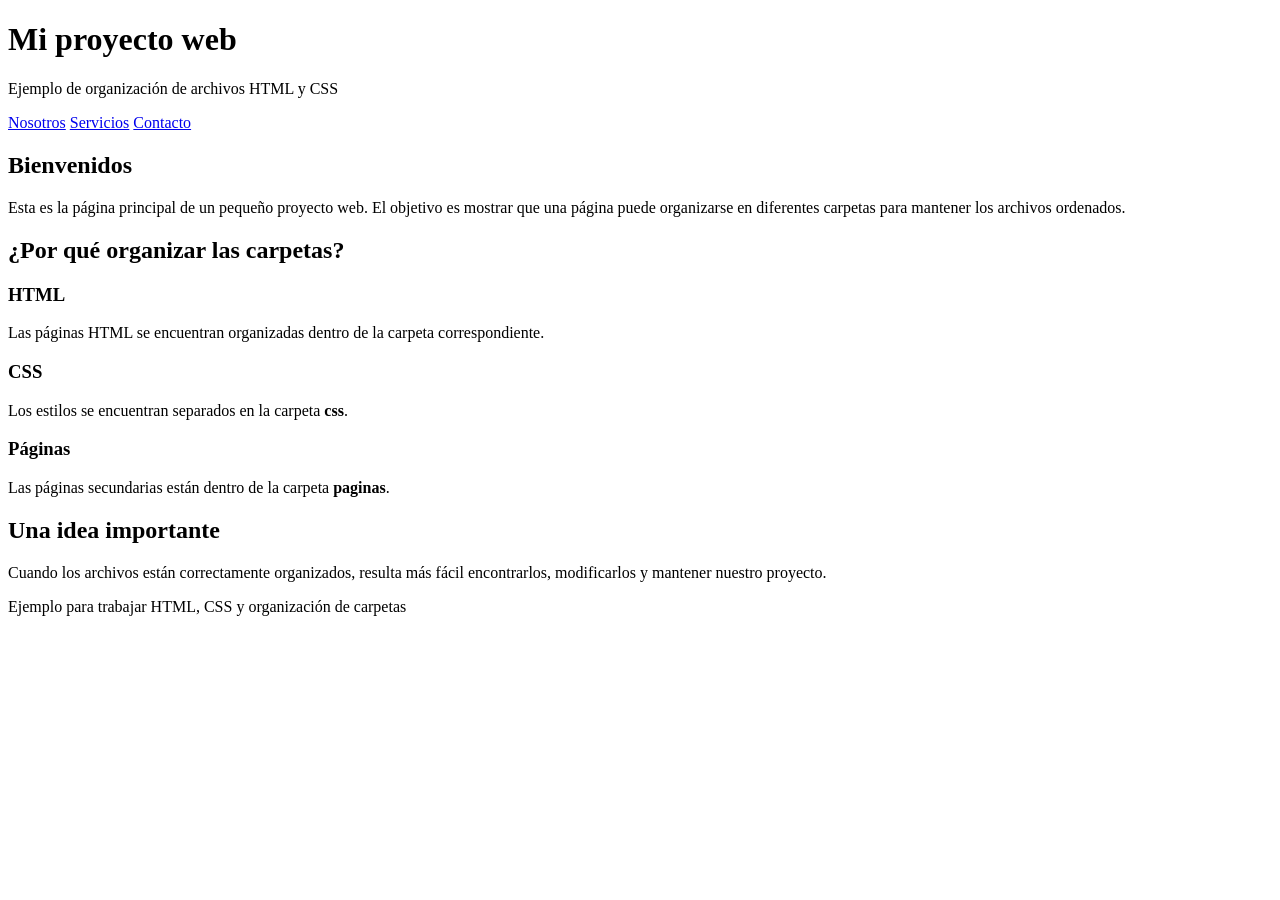
==== index.html @ 0eb1401e "Add files via upload" ====
<!DOCTYPE html>
<html lang="es">
<head>
    <meta charset="UTF-8">
    <meta name="viewport" content="width=device-width, initial-scale=1.0">
    <title>Mi proyecto web</title>

    <!-- El CSS está dentro de la carpeta css -->
    <link rel="stylesheet" href="css/estilo.css">
</head>

<body>

    <header>
        <h1>Mi proyecto web</h1>
        <p>Ejemplo de organización de archivos HTML y CSS</p>
    </header>

    <nav>
        <!-- Las páginas están dentro de la carpeta paginas -->
        <a href="paginas/nosotros.html">Nosotros</a>
        <a href="paginas/servicios.html">Servicios</a>
        <a href="paginas/contacto.html">Contacto</a>
    </nav>

    <main>
        <section class="caja">
            <h2>Bienvenidos</h2>
            <p>
                Esta es la página principal de un pequeño proyecto web.
                El objetivo es mostrar que una página puede organizarse
                en diferentes carpetas para mantener los archivos ordenados.
            </p>
        </section>

        <section class="caja">
            <h2>¿Por qué organizar las carpetas?</h2>

            <div class="tarjetas">
                <div class="tarjeta">
                    <h3>HTML</h3>
                    <p>
                        Las páginas HTML se encuentran organizadas dentro
                        de la carpeta correspondiente.
                    </p>
                </div>

                <div class="tarjeta">
                    <h3>CSS</h3>
                    <p>
                        Los estilos se encuentran separados en la carpeta
                        <strong>css</strong>.
                    </p>
                </div>

                <div class="tarjeta">
                    <h3>Páginas</h3>
                    <p>
                        Las páginas secundarias están dentro de la carpeta
                        <strong>paginas</strong>.
                    </p>
                </div>
            </div>
        </section>

        <section class="caja">
            <h2>Una idea importante</h2>
            <p>
                Cuando los archivos están correctamente organizados,
                resulta más fácil encontrarlos, modificarlos y mantener
                nuestro proyecto.
            </p>
        </section>
    </main>

    <footer>
        <p>Ejemplo para trabajar HTML, CSS y organización de carpetas</p>
    </footer>

</body>
</html>
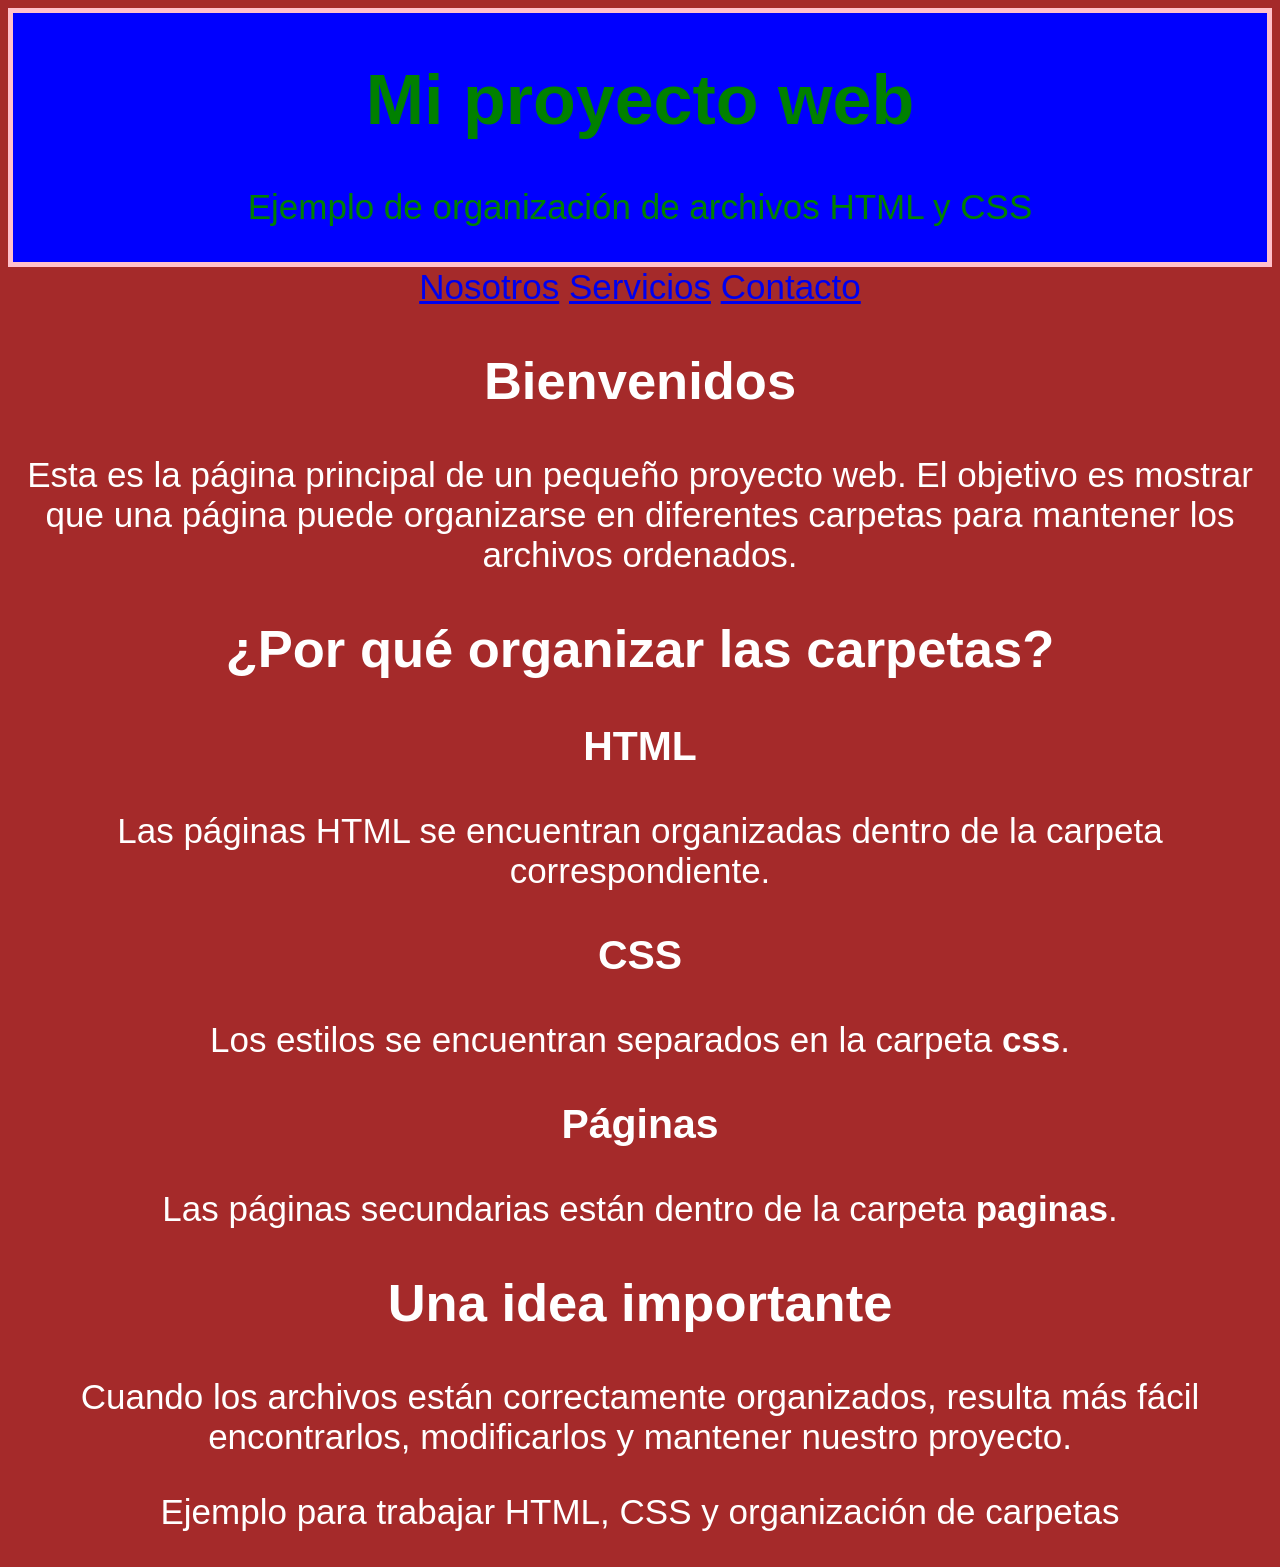
==== commit 41ab230a: "index.html" ====
--- a/index.html
+++ b/index.html
@@ -18,9 +18,9 @@
 
     <nav>
         <!-- Las páginas están dentro de la carpeta paginas -->
-        <a href="paginas/nosotros.html">Nosotros</a>
-        <a href="paginas/servicios.html">Servicios</a>
-        <a href="paginas/contacto.html">Contacto</a>
+        <a href="Paginas/nosotros.html">Nosotros</a>
+        <a href="Paginas/servicios.html">Servicios</a>
+        <a href="Paginas/contacto.html">Contacto</a>
     </nav>
 
     <main>
@@ -78,4 +78,4 @@
     </footer>
 
 </body>
-</html>+</html>
--- a/css/estilo.css
+++ b/css/estilo.css
@@ -0,0 +1,12 @@
+body{
+    background-color: brown;
+    color:white;
+    text-align:Center;
+    font-family:arial ;
+    font-size:35px;
+}
+header {
+   background-color: blue;
+    color:green;
+    border:5px  solid pink;
+}
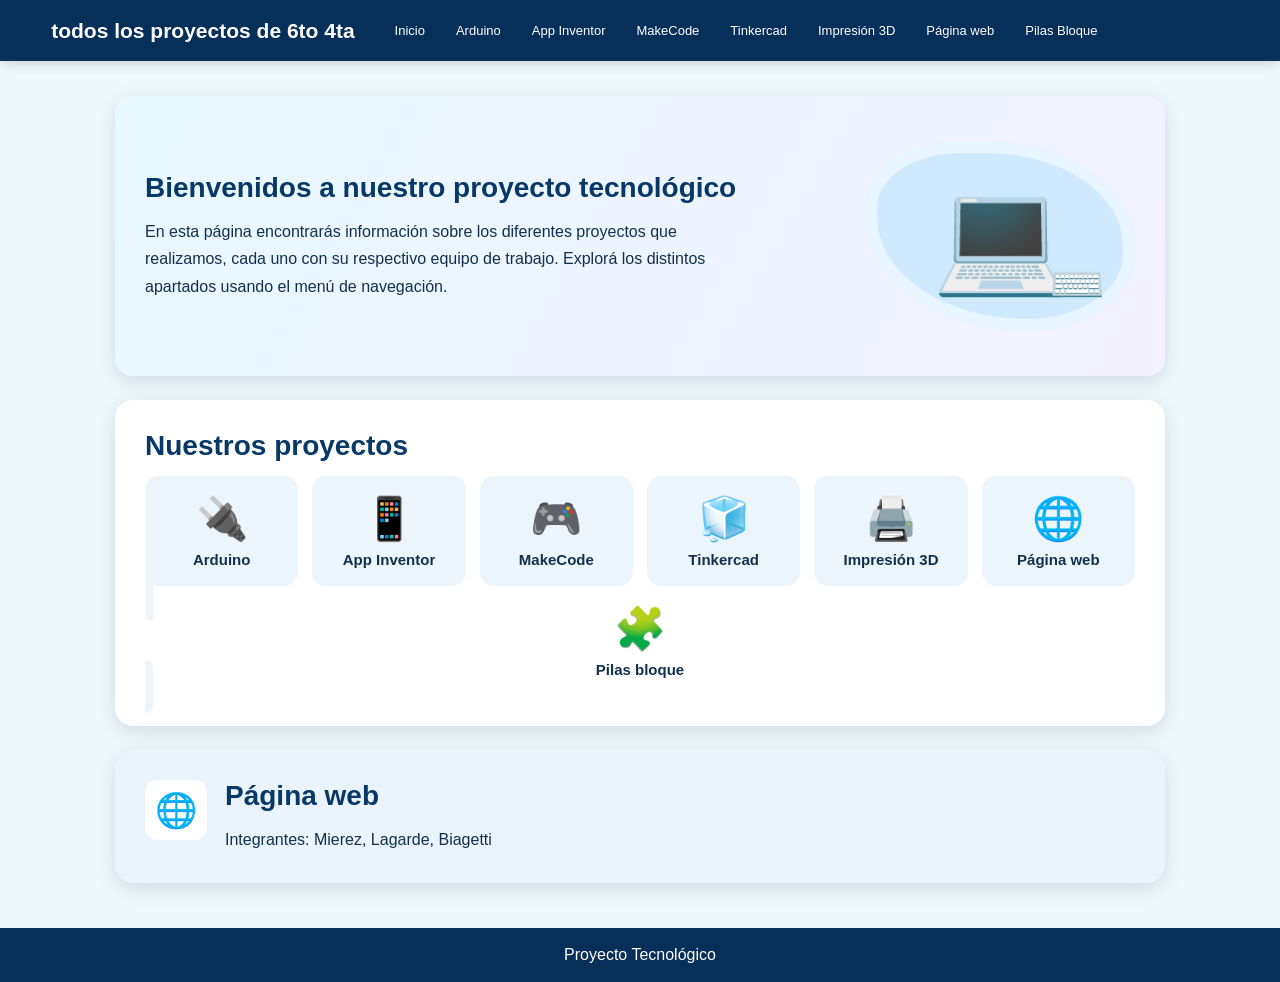
==== commit 7d509bfc: "Add files via upload" ====
--- a/index.html
+++ b/index.html
@@ -1,81 +1,29 @@
 <!DOCTYPE html>
 <html lang="es">
-<head>
-    <meta charset="UTF-8">
-    <meta name="viewport" content="width=device-width, initial-scale=1.0">
-    <title>Mi proyecto web</title>
-
-    <!-- El CSS está dentro de la carpeta css -->
-    <link rel="stylesheet" href="css/estilo.css">
-</head>
-
+<head><meta charset="UTF-8"><meta name="viewport" content="width=device-width, initial-scale=1.0">
+<title>Proyecto Tecnológico - Proyecto Tecnológico</title><link rel="stylesheet" href="estilo.css"></head>
 <body>
-
-    <header>
-        <h1>Mi proyecto web</h1>
-        <p>Ejemplo de organización de archivos HTML y CSS</p>
-    </header>
-
-    <nav>
-        <!-- Las páginas están dentro de la carpeta paginas -->
-        <a href="Paginas/nosotros.html">Nosotros</a>
-        <a href="Paginas/servicios.html">Servicios</a>
-        <a href="Paginas/contacto.html">Contacto</a>
-    </nav>
-
-    <main>
-        <section class="caja">
-            <h2>Bienvenidos</h2>
-            <p>
-                Esta es la página principal de un pequeño proyecto web.
-                El objetivo es mostrar que una página puede organizarse
-                en diferentes carpetas para mantener los archivos ordenados.
-            </p>
-        </section>
-
-        <section class="caja">
-            <h2>¿Por qué organizar las carpetas?</h2>
-
-            <div class="tarjetas">
-                <div class="tarjeta">
-                    <h3>HTML</h3>
-                    <p>
-                        Las páginas HTML se encuentran organizadas dentro
-                        de la carpeta correspondiente.
-                    </p>
-                </div>
-
-                <div class="tarjeta">
-                    <h3>CSS</h3>
-                    <p>
-                        Los estilos se encuentran separados en la carpeta
-                        <strong>css</strong>.
-                    </p>
-                </div>
-
-                <div class="tarjeta">
-                    <h3>Páginas</h3>
-                    <p>
-                        Las páginas secundarias están dentro de la carpeta
-                        <strong>paginas</strong>.
-                    </p>
-                </div>
-            </div>
-        </section>
-
-        <section class="caja">
-            <h2>Una idea importante</h2>
-            <p>
-                Cuando los archivos están correctamente organizados,
-                resulta más fácil encontrarlos, modificarlos y mantener
-                nuestro proyecto.
-            </p>
-        </section>
-    </main>
-
-    <footer>
-        <p>Ejemplo para trabajar HTML, CSS y organización de carpetas</p>
-    </footer>
-
-</body>
-</html>
+<header><div class="brand">todos los proyectos de 6to 4ta</div><nav>
+<a href="index.html">Inicio</a>
+<a href="arduino.html">Arduino</a>
+<a href="appinventor.html">App Inventor</a>
+<a href="makecode.html">MakeCode</a>
+<a href="tinkercad.html">Tinkercad</a>
+<a href="impresion3d.html">Impresión 3D</a>
+<a href="paginaweb.html">Página web</a><a href="pilasbloque.html">Pilas Bloque</a>
+</nav></header>
+<main><section class="home-intro">
+<div class="intro-text"><h2>Bienvenidos a nuestro proyecto tecnológico</h2><p>En esta página encontrarás información sobre los diferentes proyectos que realizamos, cada uno con su respectivo equipo de trabajo. Explorá los distintos apartados usando el menú de navegación.</p></div>
+<div class="hero-drawing big">💻<span>⌨️</span></div>
+</section>
+<section><h2>Nuestros proyectos</h2><div class="cards"><a class="card" href="arduino.html"><div class="card-icon">🔌</div><h3>Arduino</h3></a>
+<a class="card" href="appinventor.html"><div class="card-icon">📱</div><h3>App Inventor</h3></a>
+<a class="card" href="makecode.html"><div class="card-icon">🎮</div><h3>MakeCode</h3></a>
+<a class="card" href="tinkercad.html"><div class="card-icon">🧊</div><h3>Tinkercad</h3></a>
+<a class="card" href="impresion3d.html"><div class="card-icon">🖨️</div><h3>Impresión 3D</h3></a>
+<a class="card" href="paginaweb.html"><div class="card-icon">🌐</div><h3>Página web</h3></a></div>
+<a class="card" href="pilasbloque.html"><div class="card-icon">🧩</div><h3>Pilas bloque</h3></a></div>
+</section>
+<section class="members"><div class="small-icon">🌐</div><div><h2>Página web</h2><p>Integrantes: Mierez, Lagarde, Biagetti</p></div></section></main>
+<footer>Proyecto Tecnológico</footer>
+</body></html>
--- a/estilo.css
+++ b/estilo.css
@@ -0,0 +1,27 @@
+*{box-sizing:border-box;margin:0;padding:0}
+body{font-family:Arial,Helvetica,sans-serif;background:#eef7fb;color:#12304d}
+header{background:#062f59;color:white;display:flex;align-items:center;gap:28px;padding:14px 4%;position:sticky;top:0;z-index:5;box-shadow:0 3px 12px #0002}
+.brand{font-size:21px;font-weight:bold;white-space:nowrap}
+nav{display:flex;gap:7px;flex-wrap:wrap}
+nav a{color:white;text-decoration:none;font-size:13px;padding:9px 12px;border-radius:8px}
+nav a:hover{background:#1976d2}
+main{width:min(1050px,92%);margin:35px auto}
+section{background:white;border-radius:18px;padding:30px;margin-bottom:24px;box-shadow:0 5px 20px #0b355022}
+.home-intro,.project-hero{min-height:280px;display:flex;align-items:center;justify-content:space-between;gap:30px;background:linear-gradient(120deg,#e7f8ff,#f3f0ff)}
+.intro-text{max-width:600px}
+h2{font-size:28px;margin-bottom:14px;color:#073866}
+p{line-height:1.7;font-size:16px}
+.hero-drawing{width:270px;height:190px;border-radius:35% 55% 40% 60%;background:#d8f5f3;display:flex;align-items:center;justify-content:center;font-size:100px;box-shadow:inset 0 0 0 12px #fff8;flex-shrink:0}
+.hero-drawing.big{font-size:110px;background:#cfe9ff;position:relative}
+.hero-drawing span{font-size:45px;position:absolute;right:30px;bottom:20px}
+.cards{display:grid;grid-template-columns:repeat(6,1fr);gap:14px}
+.card{background:#edf5fc;border-radius:14px;padding:18px 8px;text-align:center;text-decoration:none;color:#12304d;transition:.2s}
+.card:hover{transform:translateY(-5px);box-shadow:0 8px 18px #0002}
+.card-icon{font-size:42px;margin-bottom:8px}
+.card h3{font-size:15px}
+.members{display:flex;align-items:flex-start;gap:18px;background:#eaf3fb}
+.members ul{padding-left:22px;line-height:1.8}
+.small-icon{font-size:34px;background:white;border-radius:12px;padding:10px}
+footer{background:#062f59;color:white;text-align:center;padding:18px;margin-top:45px}
+@media(max-width:800px){header{display:block}.brand{margin-bottom:10px}.cards{grid-template-columns:repeat(2,1fr)}.home-intro,.project-hero{flex-direction:column;text-align:center}.hero-drawing{width:220px;height:160px;font-size:80px}}
+@media(max-width:450px){.cards{grid-template-columns:1fr}nav a{font-size:12px;padding:7px}main{width:94%}}
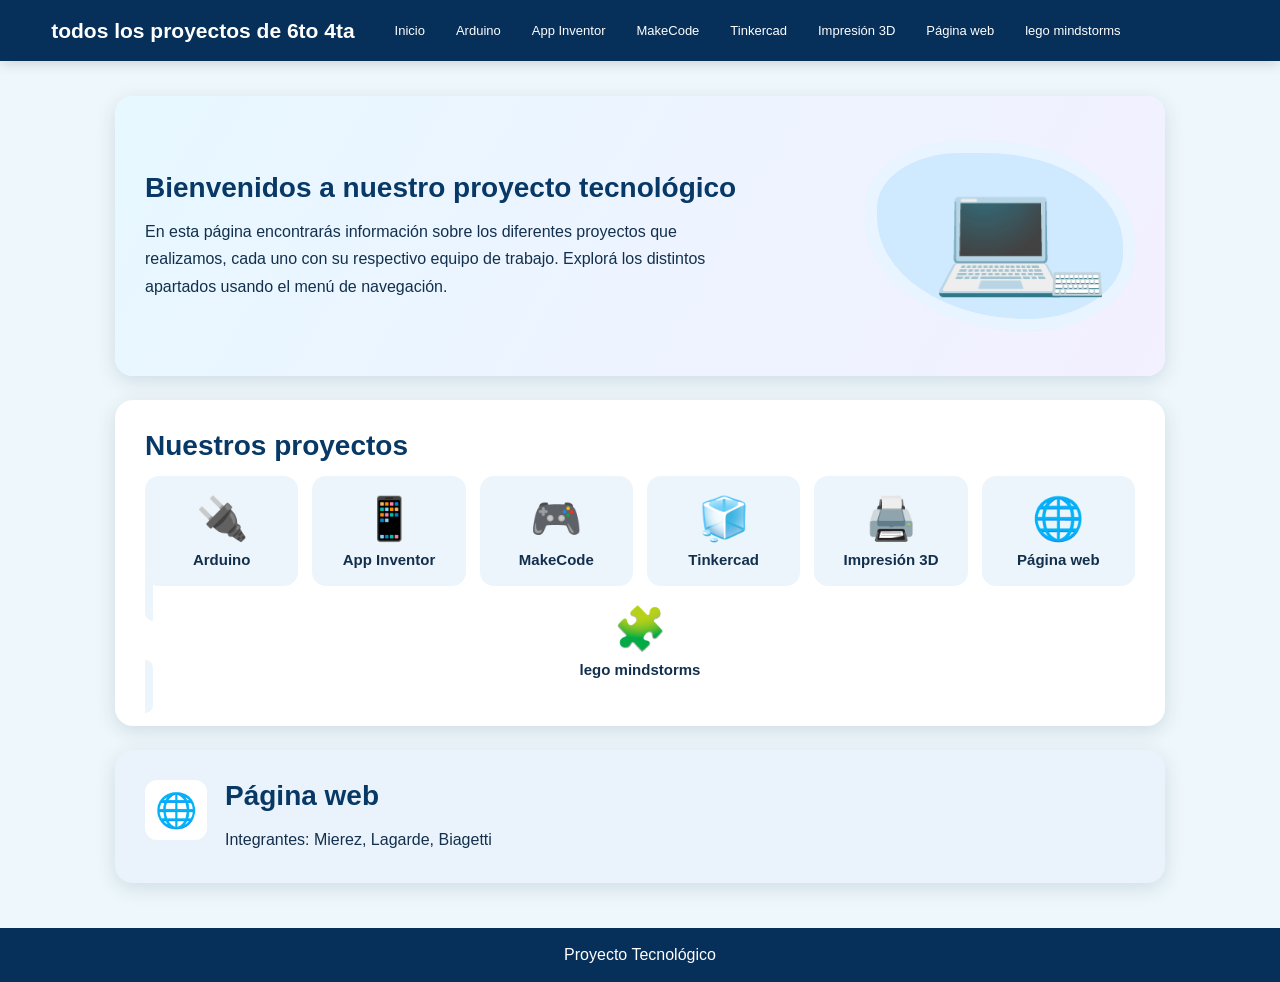
==== commit c3bd00a2: "Update links for 'Pilas Bloque' and 'Página web'" ====
--- a/index.html
+++ b/index.html
@@ -10,7 +10,7 @@
 <a href="makecode.html">MakeCode</a>
 <a href="tinkercad.html">Tinkercad</a>
 <a href="impresion3d.html">Impresión 3D</a>
-<a href="paginaweb.html">Página web</a><a href="pilasbloque.html">Pilas Bloque</a>
+<a href="paginaweb.html">Página web</a><a href="pilasbloque.html">lego mindstorms</a>
 </nav></header>
 <main><section class="home-intro">
 <div class="intro-text"><h2>Bienvenidos a nuestro proyecto tecnológico</h2><p>En esta página encontrarás información sobre los diferentes proyectos que realizamos, cada uno con su respectivo equipo de trabajo. Explorá los distintos apartados usando el menú de navegación.</p></div>
@@ -22,7 +22,7 @@
 <a class="card" href="tinkercad.html"><div class="card-icon">🧊</div><h3>Tinkercad</h3></a>
 <a class="card" href="impresion3d.html"><div class="card-icon">🖨️</div><h3>Impresión 3D</h3></a>
 <a class="card" href="paginaweb.html"><div class="card-icon">🌐</div><h3>Página web</h3></a></div>
-<a class="card" href="pilasbloque.html"><div class="card-icon">🧩</div><h3>Pilas bloque</h3></a></div>
+<a class="card" href="pilasbloque.html"><div class="card-icon">🧩</div><h3>lego mindstorms</h3></a></div>
 </section>
 <section class="members"><div class="small-icon">🌐</div><div><h2>Página web</h2><p>Integrantes: Mierez, Lagarde, Biagetti</p></div></section></main>
 <footer>Proyecto Tecnológico</footer>
